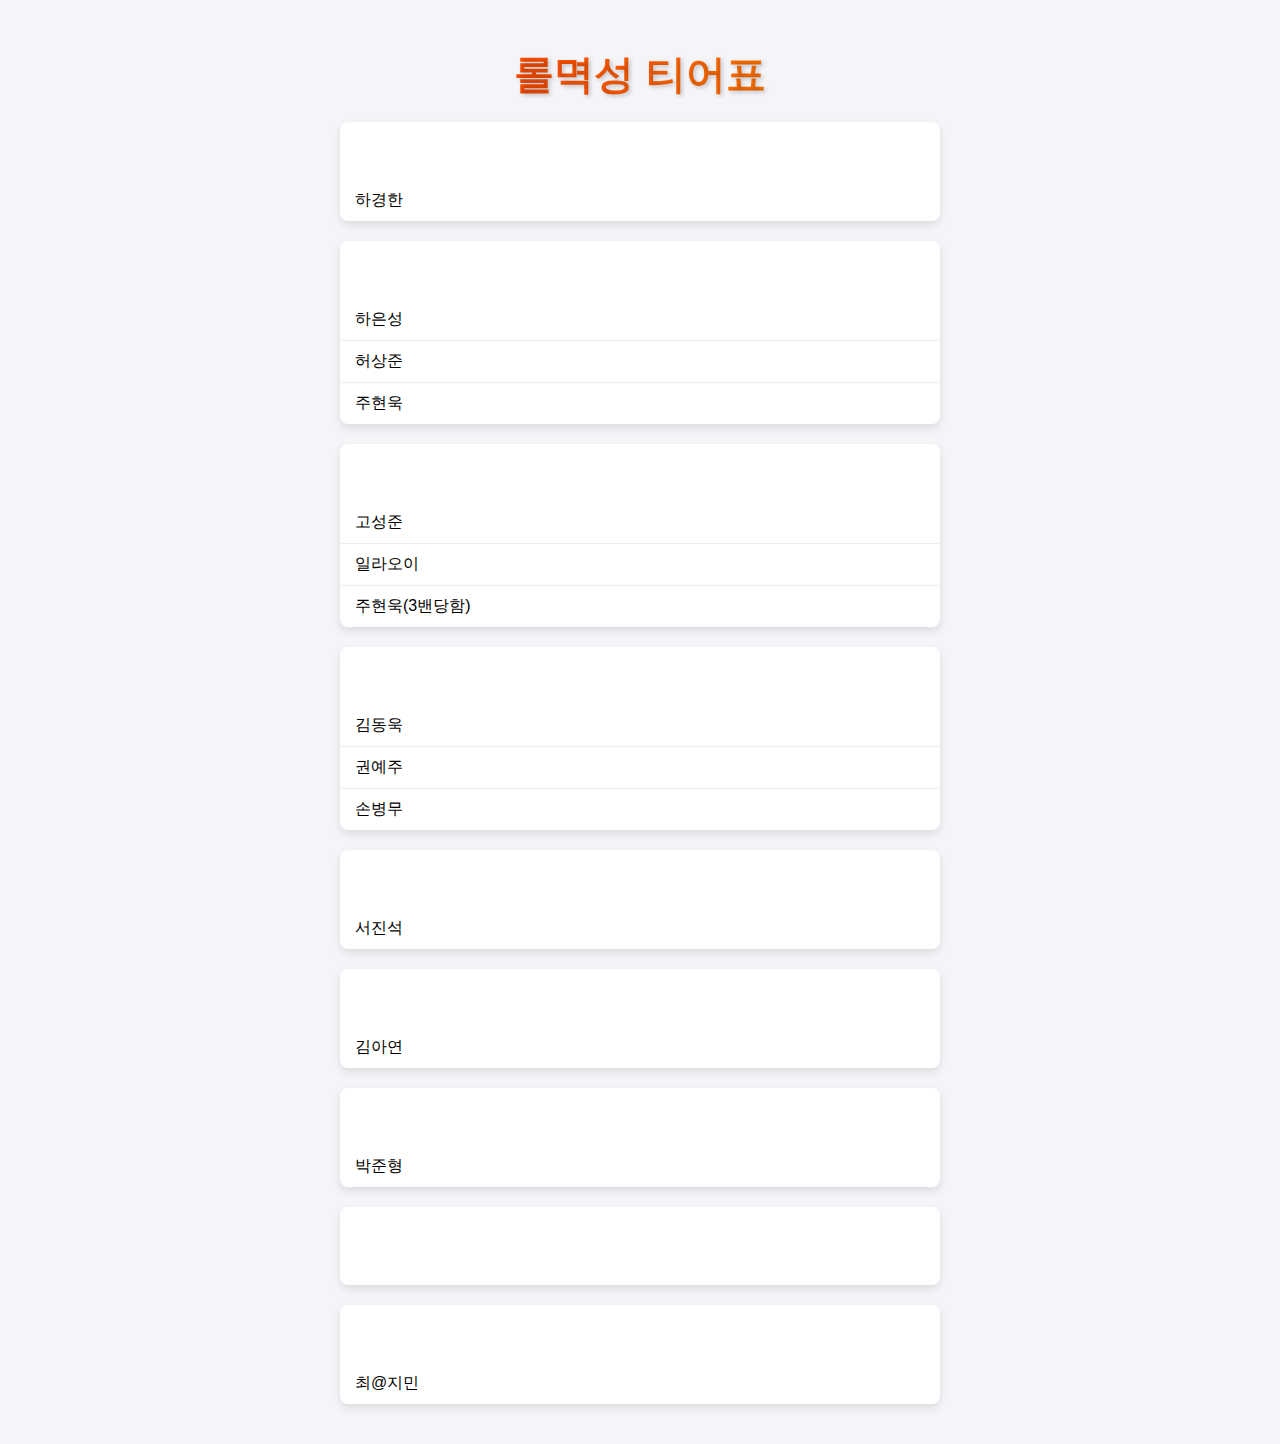
==== index.html @ 4c3529dd "롤멱성 1.0" ====
<!DOCTYPE html>
<html lang="ko">
  <head>
    <meta charset="UTF-8" />
    <meta name="viewport" content="width=device-width, initial-scale=1.0" />
    <title>롤멱성 티어표</title>
    <link rel="stylesheet" href="style.css" />
  </head>
  <body>
    <h1>롤멱성 티어표</h1>
    <div id="tiers"></div>
    <script src="app.js"></script>
  </body>
</html>
---- style.css ----
body {
  font-family: Arial, sans-serif;
  background-color: #f4f4f9;
  background-image: url("https://i.namu.wiki/i/7Wc5p9D5RBJrWovOA_-aPNVE7YdY-TFSPL5sn05vi0Y1w4g5esnouINxSBrOdKkKooMpr-VV_uw5jEhQUY_Mnw.webp");
  background-size: cover;
  background-position: center;
  margin: 0;
  padding: 20px;
}

h1 {
  text-align: center;
  font-size: 2.5em;
  margin-bottom: 20px;
  text-shadow: 2px 2px 4px rgba(0, 0, 0, 0.2);
  background: linear-gradient(
    90deg,
    #ff0000,
    #ff7f00,
    #ffff00,
    #00ff00,
    #0000ff,
    #4b0082,
    #8b00ff
  );
  background-size: 400%;
  -webkit-background-clip: text;
  color: transparent;
  animation: rainbow 5s infinite;
}

@keyframes rainbow {
  0% {
    background-position: 0% 50%;
  }
  50% {
    background-position: 100% 50%;
  }
  100% {
    background-position: 0% 50%;
  }
}

.tier {
  margin: 20px auto;
  max-width: 600px;
  background-color: #fff;
  border-radius: 8px;
  box-shadow: 0 4px 8px rgba(0, 0, 0, 0.1);
  overflow: hidden;
}

.tier h2 {
  margin: 0;
  padding: 15px;
  color: #fff;
  text-align: center;
  font-size: 1.5em;
  animation: colorChange 5s infinite;
}

.tier ul {
  list-style-type: none;
  padding: 0;
  margin: 0;
}

.tier li {
  padding: 10px 15px;
  border-bottom: 1px solid #eee;
}

.tier li:last-child {
  border-bottom: none;
}

@keyframes colorChangeRed {
  0% {
    background-color: #ff0000;
  }
  50% {
    background-color: #ff6666;
  }
  100% {
    background-color: #ff0000;
  }
}

@keyframes colorChangeOrange {
  0% {
    background-color: #ff7f00;
  }
  50% {
    background-color: #ffb366;
  }
  100% {
    background-color: #ff7f00;
  }
}

@keyframes colorChangeYellow {
  0% {
    background-color: #ffff00;
  }
  50% {
    background-color: #ffff66;
  }
  100% {
    background-color: #ffff00;
  }
}

@keyframes colorChangeGreen {
  0% {
    background-color: #00ff00;
  }
  50% {
    background-color: #66ff66;
  }
  100% {
    background-color: #00ff00;
  }
}

@keyframes colorChangeBlue {
  0% {
    background-color: #0000ff;
  }
  50% {
    background-color: #6666ff;
  }
  100% {
    background-color: #0000ff;
  }
}

@keyframes colorChangeIndigo {
  0% {
    background-color: #4b0082;
  }
  50% {
    background-color: #7f00b2;
  }
  100% {
    background-color: #4b0082;
  }
}

@keyframes colorChangeViolet {
  0% {
    background-color: #8b00ff;
  }
  50% {
    background-color: #b266ff;
  }
  100% {
    background-color: #8b00ff;
  }
}

@keyframes colorChangePink {
  0% {
    background-color: #ee82ee;
  }
  50% {
    background-color: #f3aaf3;
  }
  100% {
    background-color: #ee82ee;
  }
}

@keyframes colorChangeBrown {
  0% {
    background-color: #a52a2a;
  }
  50% {
    background-color: #c06060;
  }
  100% {
    background-color: #a52a2a;
  }
}

.tier.s h2 {
  animation: colorChangeRed 5s infinite;
}

.tier.a-plus h2 {
  animation: colorChangeOrange 5s infinite;
}

.tier.a h2 {
  animation: colorChangeYellow 5s infinite;
}

.tier.b-plus h2 {
  animation: colorChangeGreen 5s infinite;
}

.tier.b h2 {
  animation: colorChangeBlue 5s infinite;
}

.tier.c-plus h2 {
  animation: colorChangeIndigo 5s infinite;
}

.tier.c h2 {
  animation: colorChangeViolet 5s infinite;
}

.tier.d h2 {
  animation: colorChangePink 5s infinite;
}

.tier.f h2 {
  animation: colorChangeBrown 5s infinite;
}
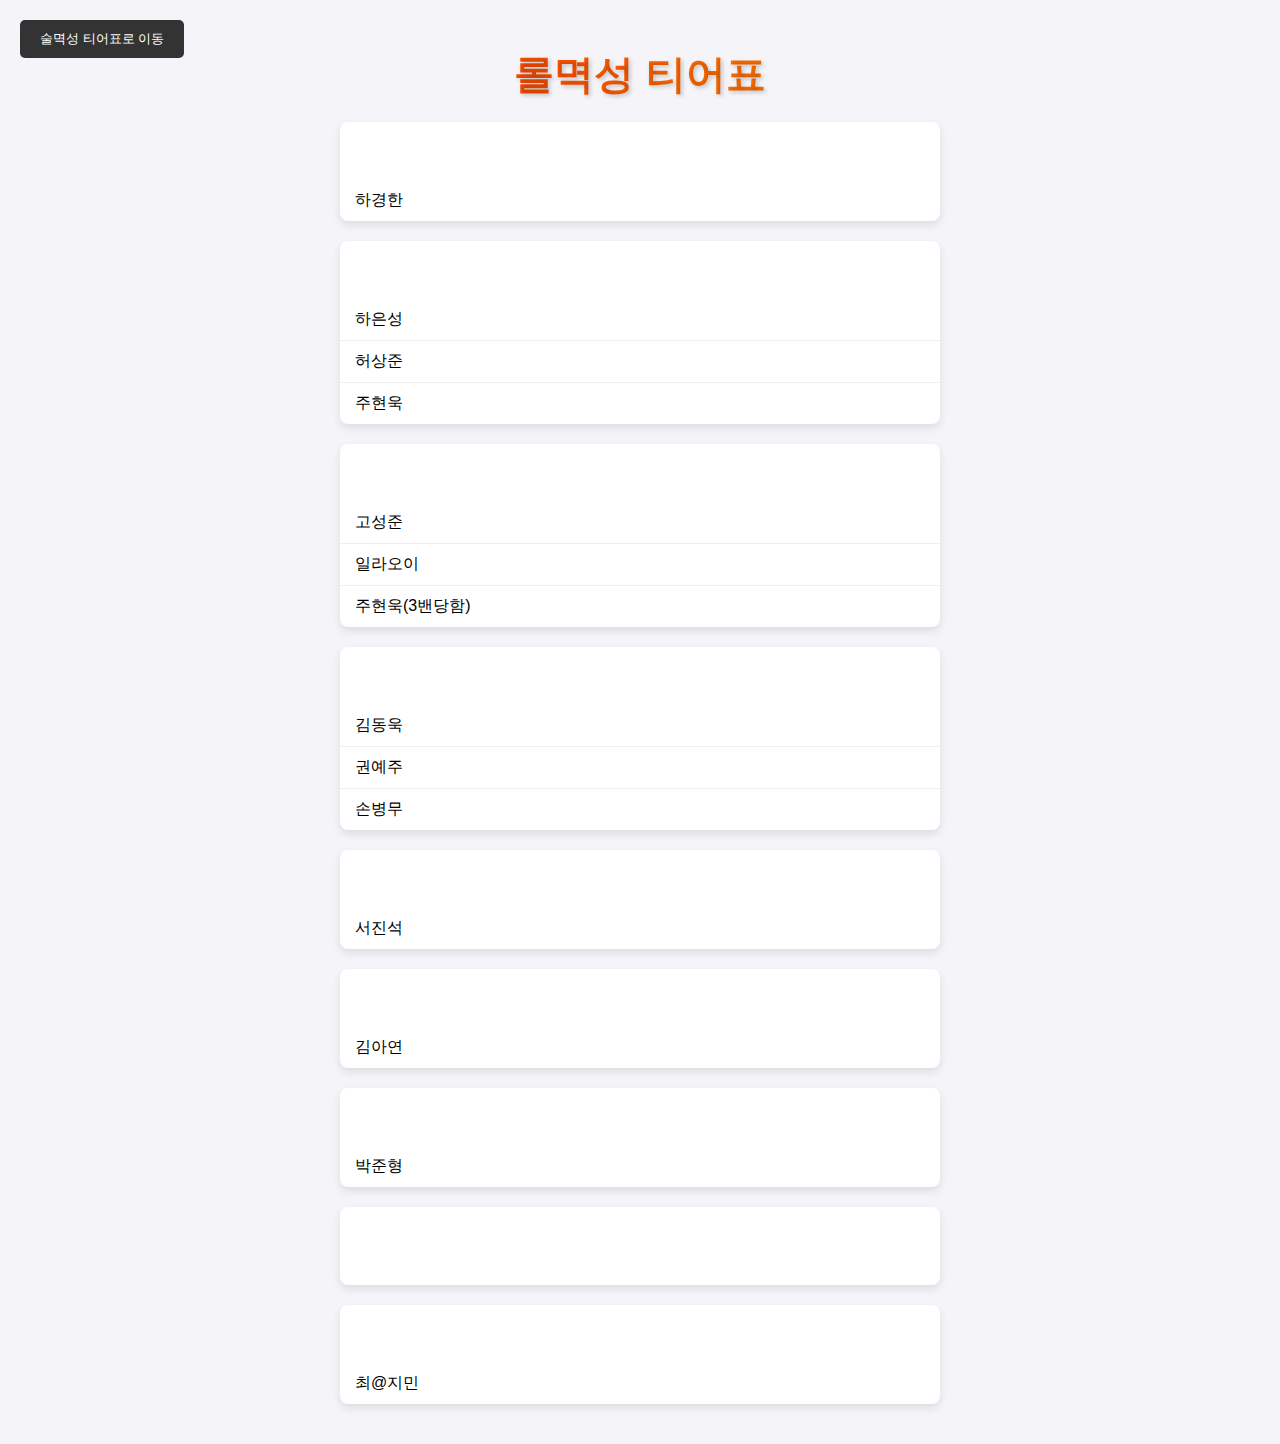
==== commit 0cad835f: "." ====
--- a/index.html
+++ b/index.html
@@ -4,11 +4,14 @@
     <meta charset="UTF-8" />
     <meta name="viewport" content="width=device-width, initial-scale=1.0" />
     <title>롤멱성 티어표</title>
-    <link rel="stylesheet" href="style.css" />
+    <link rel="stylesheet" href="lol_style.css" />
   </head>
   <body>
+    <button class="switch-button" onclick="location.href='drink_index.html'">
+      술멱성 티어표로 이동
+    </button>
     <h1>롤멱성 티어표</h1>
     <div id="tiers"></div>
-    <script src="app.js"></script>
+    <script src="lol_app.js"></script>
   </body>
 </html>
--- a/lol_style.css
+++ b/lol_style.css
@@ -0,0 +1,236 @@
+body {
+  font-family: Arial, sans-serif;
+  background-color: #f4f4f9;
+  background-image: url("https://i.namu.wiki/i/XMEmeza5w0tdf7zKsdYQQayrXG4LgLHTm-uSxUQdTofOAOoNVoBvbeqUBLKm74jUj_BQxIbeWoOmJcO5WbtebA.webp");
+  background-size: cover;
+  background-position: center;
+  background-attachment: fixed;
+  margin: 0;
+  padding: 20px;
+}
+
+.switch-button {
+  position: absolute;
+  top: 20px;
+  left: 20px;
+  padding: 10px 20px;
+  background-color: #333;
+  color: #fff;
+  border: none;
+  border-radius: 5px;
+  cursor: pointer;
+}
+
+.switch-button:hover {
+  background-color: #555;
+}
+
+h1 {
+  text-align: center;
+  font-size: 2.5em;
+  margin-bottom: 20px;
+  text-shadow: 2px 2px 4px rgba(0, 0, 0, 0.2);
+  background: linear-gradient(
+    90deg,
+    #ff0000,
+    #ff7f00,
+    #ffff00,
+    #00ff00,
+    #0000ff,
+    #4b0082,
+    #8b00ff
+  );
+  background-size: 400%;
+  -webkit-background-clip: text;
+  color: transparent;
+  animation: rainbow 5s infinite;
+}
+
+@keyframes rainbow {
+  0% {
+    background-position: 0% 50%;
+  }
+  50% {
+    background-position: 100% 50%;
+  }
+  100% {
+    background-position: 0% 50%;
+  }
+}
+
+.tier {
+  margin: 20px auto;
+  max-width: 600px;
+  background-color: #fff;
+  border-radius: 8px;
+  box-shadow: 0 4px 8px rgba(0, 0, 0, 0.1);
+  overflow: hidden;
+}
+
+.tier h2 {
+  margin: 0;
+  padding: 15px;
+  color: #fff;
+  text-align: center;
+  font-size: 1.5em;
+  animation: colorChange 5s infinite;
+}
+
+.tier ul {
+  list-style-type: none;
+  padding: 0;
+  margin: 0;
+}
+
+.tier li {
+  padding: 10px 15px;
+  border-bottom: 1px solid #eee;
+}
+
+.tier li:last-child {
+  border-bottom: none;
+}
+
+@keyframes colorChangeRed {
+  0% {
+    background-color: #ff0000;
+  }
+  50% {
+    background-color: #ff6666;
+  }
+  100% {
+    background-color: #ff0000;
+  }
+}
+
+@keyframes colorChangeOrange {
+  0% {
+    background-color: #ff7f00;
+  }
+  50% {
+    background-color: #ffb366;
+  }
+  100% {
+    background-color: #ff7f00;
+  }
+}
+
+@keyframes colorChangeYellow {
+  0% {
+    background-color: #ffff00;
+  }
+  50% {
+    background-color: #ffff66;
+  }
+  100% {
+    background-color: #ffff00;
+  }
+}
+
+@keyframes colorChangeGreen {
+  0% {
+    background-color: #00ff00;
+  }
+  50% {
+    background-color: #66ff66;
+  }
+  100% {
+    background-color: #00ff00;
+  }
+}
+
+@keyframes colorChangeBlue {
+  0% {
+    background-color: #0000ff;
+  }
+  50% {
+    background-color: #6666ff;
+  }
+  100% {
+    background-color: #0000ff;
+  }
+}
+
+@keyframes colorChangeIndigo {
+  0% {
+    background-color: #4b0082;
+  }
+  50% {
+    background-color: #7f00b2;
+  }
+  100% {
+    background-color: #4b0082;
+  }
+}
+
+@keyframes colorChangeViolet {
+  0% {
+    background-color: #8b00ff;
+  }
+  50% {
+    background-color: #b266ff;
+  }
+  100% {
+    background-color: #8b00ff;
+  }
+}
+
+@keyframes colorChangePink {
+  0% {
+    background-color: #ee82ee;
+  }
+  50% {
+    background-color: #f3aaf3;
+  }
+  100% {
+    background-color: #ee82ee;
+  }
+}
+
+@keyframes colorChangeBrown {
+  0% {
+    background-color: #a52a2a;
+  }
+  50% {
+    background-color: #c06060;
+  }
+  100% {
+    background-color: #a52a2a;
+  }
+}
+
+.tier.s h2 {
+  animation: colorChangeRed 5s infinite;
+}
+
+.tier.a-plus h2 {
+  animation: colorChangeOrange 5s infinite;
+}
+
+.tier.a h2 {
+  animation: colorChangeYellow 5s infinite;
+}
+
+.tier.b-plus h2 {
+  animation: colorChangeGreen 5s infinite;
+}
+
+.tier.b h2 {
+  animation: colorChangeBlue 5s infinite;
+}
+
+.tier.c-plus h2 {
+  animation: colorChangeIndigo 5s infinite;
+}
+
+.tier.c h2 {
+  animation: colorChangeViolet 5s infinite;
+}
+
+.tier.d h2 {
+  animation: colorChangePink 5s infinite;
+}
+
+.tier.f h2 {
+  animation: colorChangeBrown 5s infinite;
+}
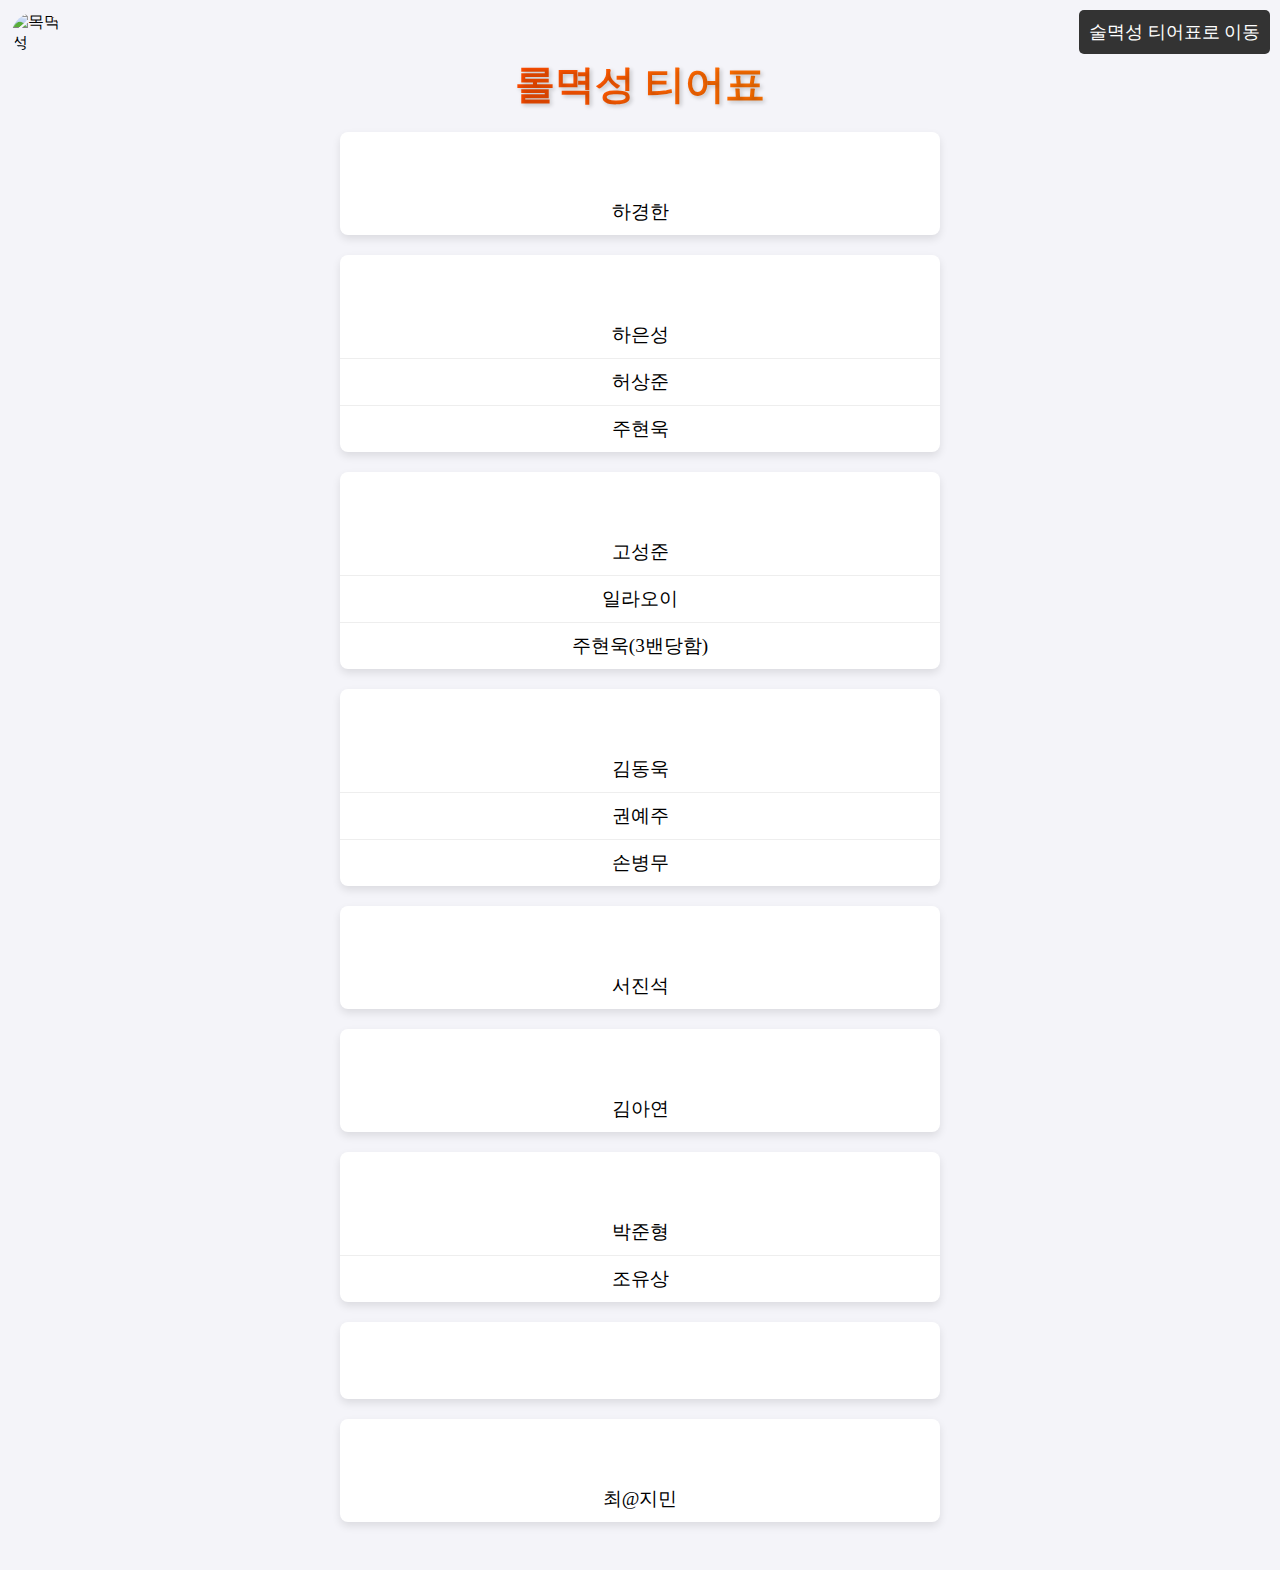
==== commit 631ebdb8: "DESIGN: 폰트 및 디자인 수정" ====
--- a/index.html
+++ b/index.html
@@ -10,6 +10,7 @@
     <button class="switch-button" onclick="location.href='drink_index.html'">
       술멱성 티어표로 이동
     </button>
+    <img src="https://yt3.googleusercontent.com/kzk_VRd9chMvmRqYgQtXr7jpaubaz_e0N3oRRiREKDDobF2y6BCMPwx8sRe5NpBpCsLYrPn9Zw=s900-c-k-c0x00ffffff-no-rj" alt="목멱성" width = "50"/>
     <h1>롤멱성 티어표</h1>
     <div id="tiers"></div>
     <script src="lol_app.js"></script>
--- a/lol_style.css
+++ b/lol_style.css
@@ -5,20 +5,31 @@
   background-size: cover;
   background-position: center;
   background-attachment: fixed;
-  margin: 0;
+  margin-top: 10px;
   padding: 20px;
+  font-family: 'TheJamsil5Bold';
+}
+
+img{
+  position: absolute;
+  top: 2px;
+  left: 2px;
+  padding: 10px 10px;
+  border-radius: 50%;
 }
 
 .switch-button {
   position: absolute;
-  top: 20px;
-  left: 20px;
-  padding: 10px 20px;
+  top: 10px;
+  right: 10px;
+  padding: 10px 10px;
   background-color: #333;
   color: #fff;
   border: none;
   border-radius: 5px;
   cursor: pointer;
+  font-family: 'TheJamsil5Bold';
+  font-size: large;
 }
 
 .switch-button:hover {
@@ -85,6 +96,8 @@
 .tier li {
   padding: 10px 15px;
   border-bottom: 1px solid #eee;
+  text-align: center;
+  font-size: larger;
 }
 
 .tier li:last-child {
@@ -234,3 +247,10 @@
 .tier.f h2 {
   animation: colorChangeBrown 5s infinite;
 }
+
+@font-face {
+  font-family: 'TheJamsil5Bold';
+  src: url('https://fastly.jsdelivr.net/gh/projectnoonnu/noonfonts_2302_01@1.0/TheJamsil5Bold.woff2') format('woff2');
+  font-weight: 700;
+  font-style: normal;
+}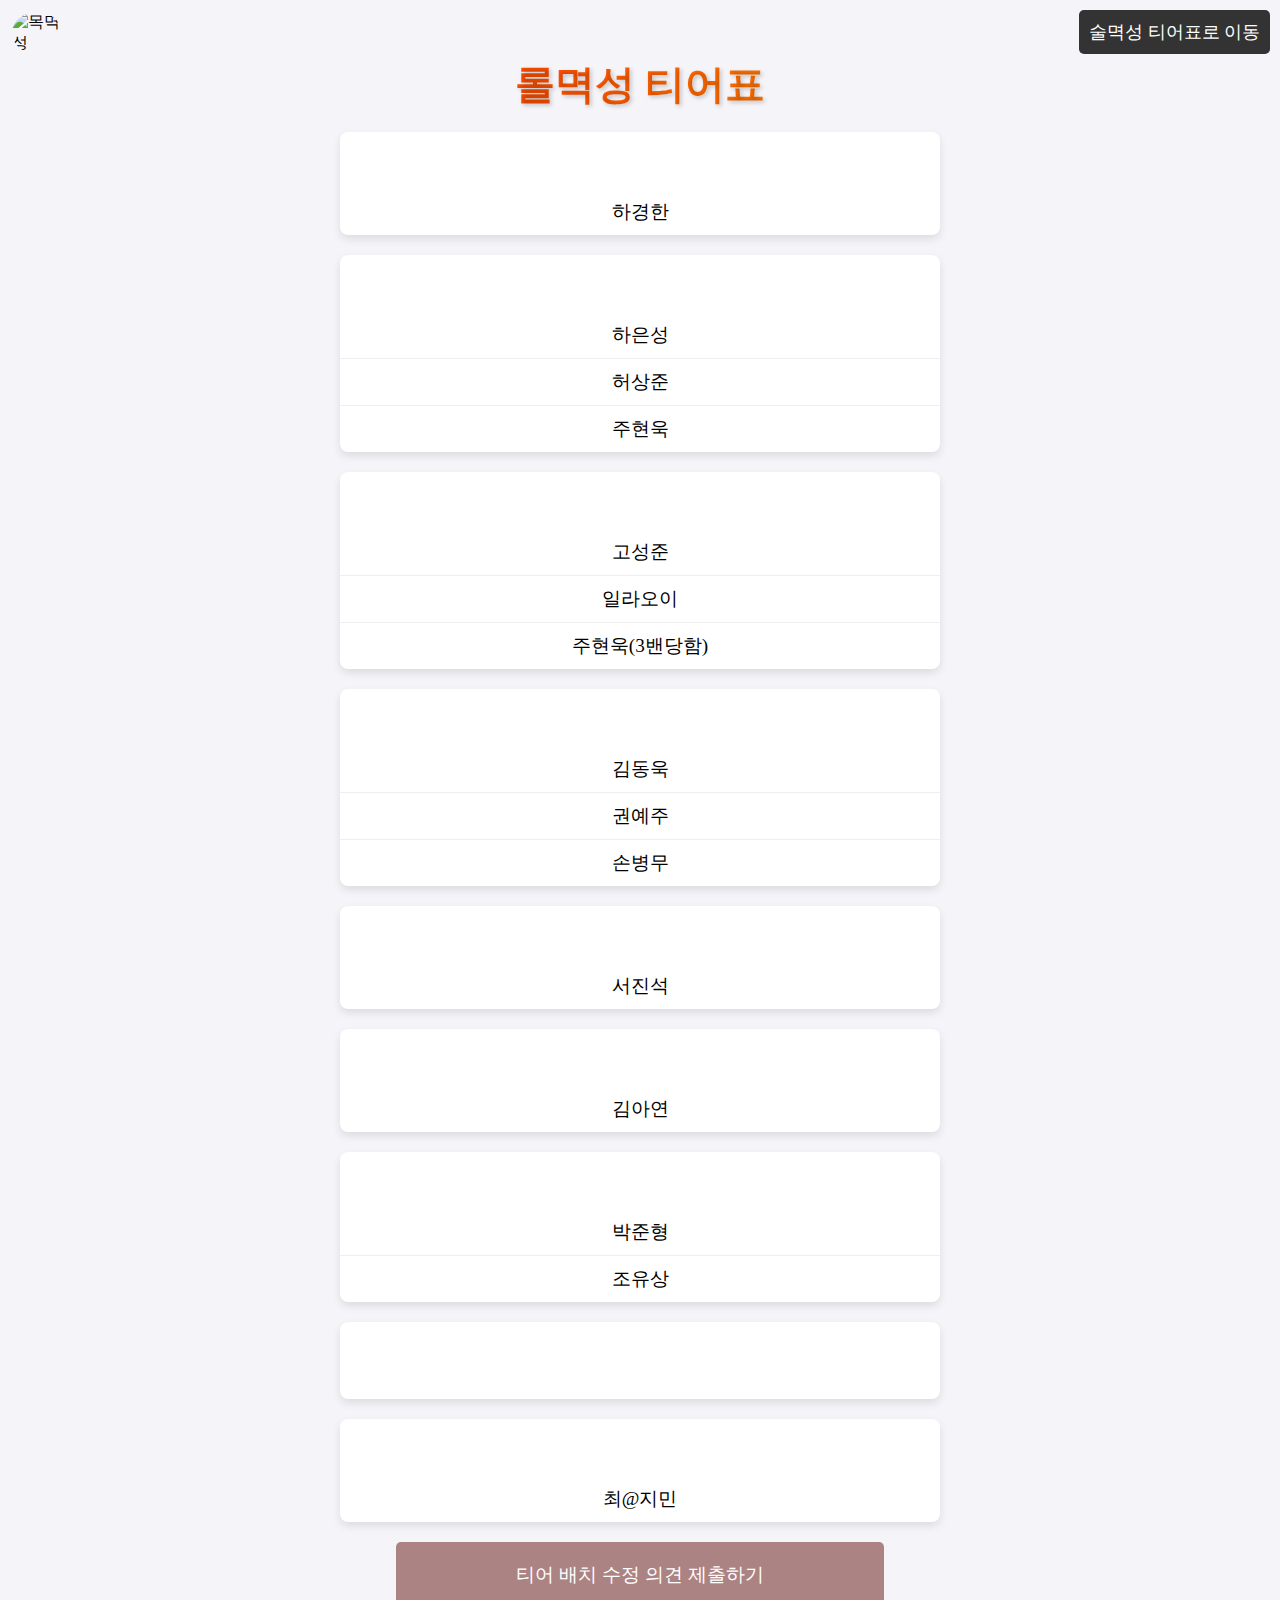
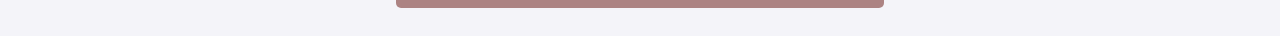
==== commit 9e5f59e6: "Feat: 구글폼 링크 추가:" ====
--- a/index.html
+++ b/index.html
@@ -14,5 +14,10 @@
     <h1>롤멱성 티어표</h1>
     <div id="tiers"></div>
     <script src="lol_app.js"></script>
+    <div class="wrapper">
+      <button class="google-form-button" onclick="location.href='https://forms.gle/ELSYy6GGGctZpBNCA'">
+        티어 배치 수정 의견 제출하기
+      </button>
+    </div>
   </body>
 </html>
--- a/lol_style.css
+++ b/lol_style.css
@@ -16,6 +16,26 @@
   left: 2px;
   padding: 10px 10px;
   border-radius: 50%;
+}
+.wrapper {
+  text-align: center;
+}
+
+.google-form-button{
+  margin:auto;
+  display:block;
+  padding: 20px 120px;
+  background-color: #ac8383;
+  color: #ffffff;
+  border: none;
+  border-radius: 5px;
+  cursor: pointer;
+  font-family: 'TheJamsil5Bold';
+  font-size: larger;
+}
+
+.google-form-button:hover {
+  background-color: #775656;
 }
 
 .switch-button {
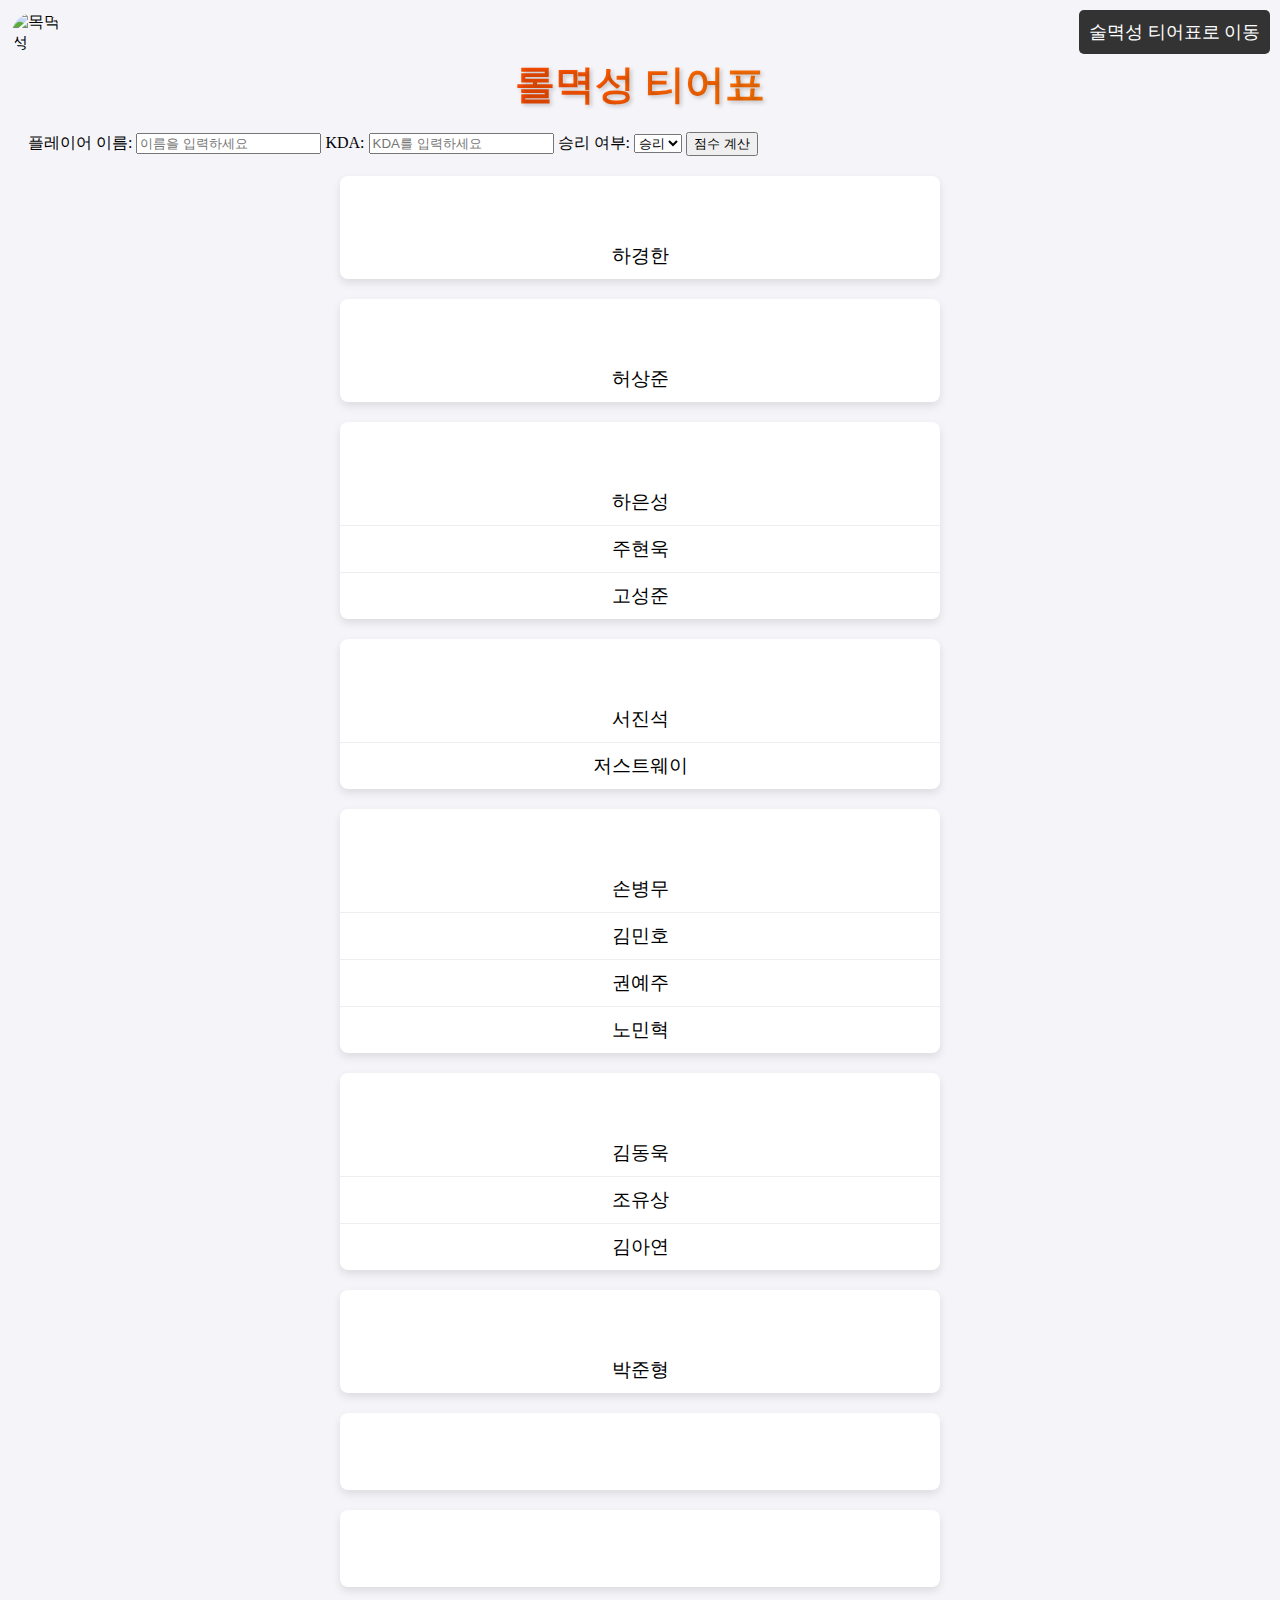
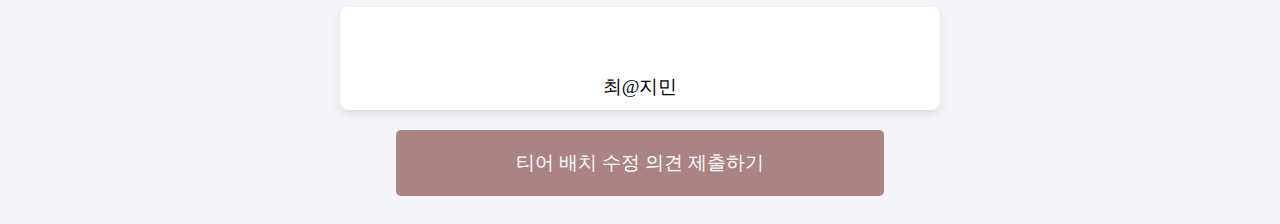
==== commit 4828367e: "버려야할수도" ====
--- a/index.html
+++ b/index.html
@@ -7,17 +7,50 @@
     <link rel="stylesheet" href="lol_style.css" />
   </head>
   <body>
+    <!-- 상단 버튼 -->
     <button class="switch-button" onclick="location.href='drink_index.html'">
       술멱성 티어표로 이동
     </button>
-    <img src="https://yt3.googleusercontent.com/kzk_VRd9chMvmRqYgQtXr7jpaubaz_e0N3oRRiREKDDobF2y6BCMPwx8sRe5NpBpCsLYrPn9Zw=s900-c-k-c0x00ffffff-no-rj" alt="목멱성" width = "50"/>
+    <img
+      src="https://yt3.googleusercontent.com/kzk_VRd9chMvmRqYgQtXr7jpaubaz_e0N3oRRiREKDDobF2y6BCMPwx8sRe5NpBpCsLYrPn9Zw=s900-c-k-c0x00ffffff-no-rj"
+      alt="목멱성"
+      width="50"
+    />
     <h1>롤멱성 티어표</h1>
+
+    <!-- 점수 입력 폼 -->
+    <div class="form-container">
+      <form id="tier-form">
+        <label for="player-name">플레이어 이름:</label>
+        <input type="text" id="player-name" placeholder="이름을 입력하세요" required />
+
+        <label for="kda">KDA:</label>
+        <input type="number" id="kda" step="0.1" placeholder="KDA를 입력하세요" required />
+
+        <label for="result">승리 여부:</label>
+        <select id="result">
+          <option value="win">승리</option>
+          <option value="lose">패배</option>
+        </select>
+
+        <button type="submit">점수 계산</button>
+      </form>
+    </div>
+
+    <!-- 티어 목록 -->
     <div id="tiers"></div>
-    <script src="lol_app.js"></script>
+
+    <!-- 수정 의견 버튼 -->
     <div class="wrapper">
-      <button class="google-form-button" onclick="location.href='https://forms.gle/ELSYy6GGGctZpBNCA'">
+      <button
+        class="google-form-button"
+        onclick="location.href='https://forms.gle/ELSYy6GGGctZpBNCA'"
+      >
         티어 배치 수정 의견 제출하기
       </button>
     </div>
+
+    <!-- JavaScript 연결 -->
+    <script src="lol_app.js"></script>
   </body>
 </html>
--- a/lol_style.css
+++ b/lol_style.css
@@ -101,7 +101,7 @@
 .tier h2 {
   margin: 0;
   padding: 15px;
-  color: #fff;
+  color: #ffffff;
   text-align: center;
   font-size: 1.5em;
   animation: colorChange 5s infinite;
@@ -124,6 +124,18 @@
   border-bottom: none;
 }
 
+@keyframes colorChangeGold {
+  0% {
+    background-color: #000000;
+  }
+  50% {
+    background-color: #494949;
+  }
+  100% {
+    background-color: #000000;
+  }
+}
+
 @keyframes colorChangeRed {
   0% {
     background-color: #ff0000;
@@ -230,6 +242,10 @@
   100% {
     background-color: #a52a2a;
   }
+}
+
+.tier.s-plus h2 {
+  animation: colorChangeGold 5s infinite;
 }
 
 .tier.s h2 {
